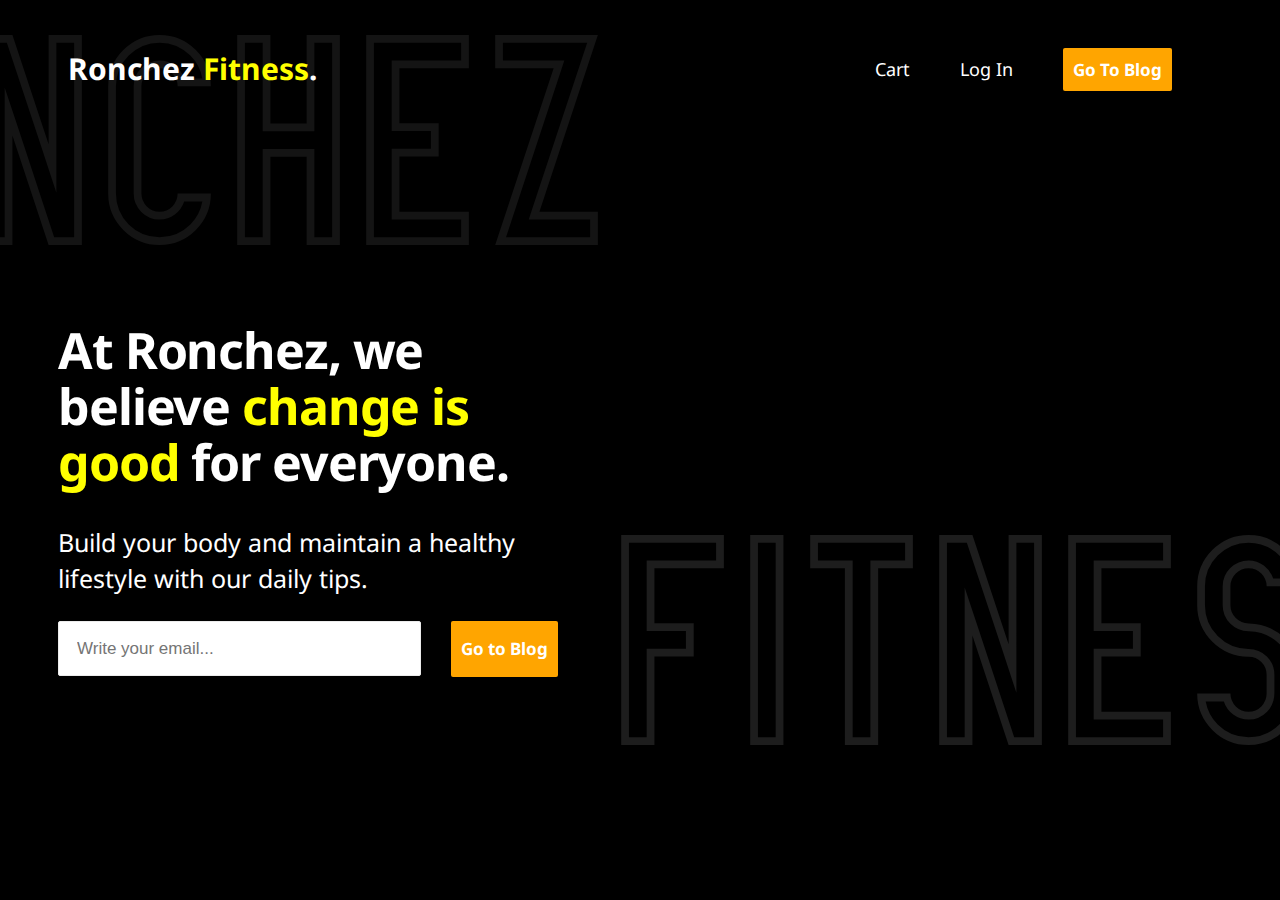
==== index.html @ 5630a48a "Homepage Desktop design" ====
<!DOCTYPE html>
<html lang="en">

<head>
    <meta charset="UTF-8">
    <meta name="viewport" content="width=device-width, initial-scale=1.0">
    <link rel="stylesheet" href="styles.css">
    <link rel="stylesheet" href="nav.css">
    <link rel="stylesheet" href="./fonts/ElephantFont/webfontkit-20210204-162325/stylesheet.css">
    <script src="https://use.fontawesome.com/07b0ffd8fa.js"></script>
    <title>Ronchez Fitness</title>
</head>

<body>
    <nav>
        <!-- <img src="./HatchfulExport-All/final_logo_transparent.png" alt="" class="logo"> -->
        <p class="logo">Ronchez <span>Fitness</span>.</p>
        <ul class="pages">
            <li><a href="https://web.facebook.com/Ronchezfitness"><i class="fa fa-facebook-square"></i></a></li>
            <li><a class="orange" href="https://twitter.com/ronchezfitness?s=08"><i class="fa fa-twitter"></i></a></li>
            <li><a href="https://youtube.com/channel/UCm2YuAW5Hvd57bv503tFmaQ"><i class="fa fa-youtube-play"></i></a></li>
            <li><a class="orange" href="https://ronchezfitness.com/"><i class="fa fa-instagram"></i></a></li>
        </ul>
        <ul class="account">
            <li>Cart</li>
            <li id="log-in">Log In</li>
            <li id="button">
                <a href="blog.html" id="nav-button">Go To Blog</a>
            </li>
        </ul>
    </nav>
    <div class="back">
        <p></p>
    </div>
    <div class="front">
        <p></p>
    </div>
    <header>
        <div class="left">
            <h1>At Ronchez, we believe <span> change is good </span>for everyone.</h1>
            <p>Build your body and maintain a healthy lifestyle with our daily tips.</p>
            <div class="newsletter">
                <input type="email" placeholder="Write your email..." required>
                <a href="blog.html" id="mail-button">Go to Blog</a>
            </div>
        </div>

        <div class="right">
            <!-- <img src="https://designmodo.com/wp-content/themes/designmodo/assets/img/landing/character-1.png" alt=""> -->
            <img src="https://images.unsplash.com/photo-1594737625785-a6cbdabd333c?ixid=MXwxMjA3fDF8MHxzZWFyY2h8Nnx8Z3ltfGVufDB8MHwwfA%3D%3D&ixlib=rb-1.2.1&auto=format&fit=crop&w=1500&q=60" alt="">
        </div>
    </header>


</body>

</html>
---- styles.css ----
@import url('https://fonts.googleapis.com/css2?family=Noto+Sans:wght@400;700&display=swap');
@import url('./fonts/ElephantFont/Elephant-Outline.otf');
body {
    background-color: black;
    font-family: 'Noto Sans', sans-serif;
    color: white;
    box-sizing: border-box;
}

header {
    height: 75vh;
    display: flex;
    justify-content: space-between;
    align-items: center;
    vertical-align: middle;
    margin-left: 50px;
    margin-right: 50px;
}

.left {
    font-size: 25px;
    line-height: 56.1px;
    max-width: 500px;
}

.left h1 {
    font-weight: 1200;
    letter-spacing: -1.122px;
    text-align: left;
}

.left h1 span {
    color: yellow;
}

.left p {
    line-height: 36px;
}

.left input {}

.right {
    margin-right: 50px;
}

.right img {
    max-height: 450px;
    /* max-height: 10px; */
}

a#nav-button {
    color: white;
    font-size: 17px;
    font-weight: bold;
    padding: 10px;
    border-radius: 2px;
    background: orange;
    text-decoration: none;
}

a#mail-button {
    color: white;
    font-size: 17px;
    font-weight: bold;
    padding-left: 10px;
    padding-right: 10px;
    border-radius: 2px;
    background: orange;
    text-decoration: none;
}

input {
    font-size: 17px;
    width: 65%;
    /* height: 22px; */
    border: 1px solid #EBEBEB;
    border-radius: 2px;
    margin: 0;
    padding: 16.5px 18px;
    vertical-align: middle;
}

.newsletter {
    width: 100%;
    display: flex;
    align-items: center;
    justify-content: space-between;
    padding: 0;
    margin: 0;
}

.back {
    position: relative;
}

.back:after {
    font-family: "elephantoutline";
    content: "Ronchez";
    position: absolute;
    font-size: 300px;
    z-index: -1;
    top: -100px;
    padding: -300px;
    margin: -100px;
    margin-top: -100px;
    margin-left: -300px;
    color: rgba(128, 128, 128, 0.158);
    overflow: hidden;
}

.front {
    position: relative;
}

.front:after {
    font-family: "elephantoutline";
    content: "Fitness";
    position: absolute;
    font-size: 300px;
    z-index: -1;
    top: 300px;
    margin-left: 600px;
    color: rgba(128, 128, 128, 0.227);
    overflow: hidden;
}
---- nav.css ----
nav {
    display: flex;
    justify-content: space-between;
    align-items: center;
    margin-left: 50px;
    margin-right: 100px;
    margin-top: 0;
    padding-top: 0;
}

nav .logo {
    font-family: 'Noto Sans', sans-serif;
    font-weight: bold;
    font-size: 30px;
    cursor: pointer;
    padding: 10px;
}

nav span {
    color: yellow;
}

nav .pages {
    list-style: none;
    display: flex;
    font-size: 25px;
    color: white;
}

nav .pages li a {
    text-decoration: none;
    color: yellow;
}

nav .pages li .orange {
    text-decoration: none;
    color: white;
}

nav .pages li i {
    padding-left: 40px;
    cursor: pointer;
}

nav .account {
    list-style: none;
    display: flex;
    font-size: 18px;
}

nav .account #log-in,
#button {
    padding-left: 50px;
    cursor: pointer;
}
---- fonts/ElephantFont/webfontkit-20210204-162325/stylesheet.css ----
/*! Generated by Font Squirrel (https://www.fontsquirrel.com) on February 4, 2021 */



@font-face {
    font-family: 'elephantoutline';
    src: url('elephant-outline-webfont.woff2') format('woff2'),
         url('elephant-outline-webfont.woff') format('woff');
    font-weight: normal;
    font-style: normal;

}
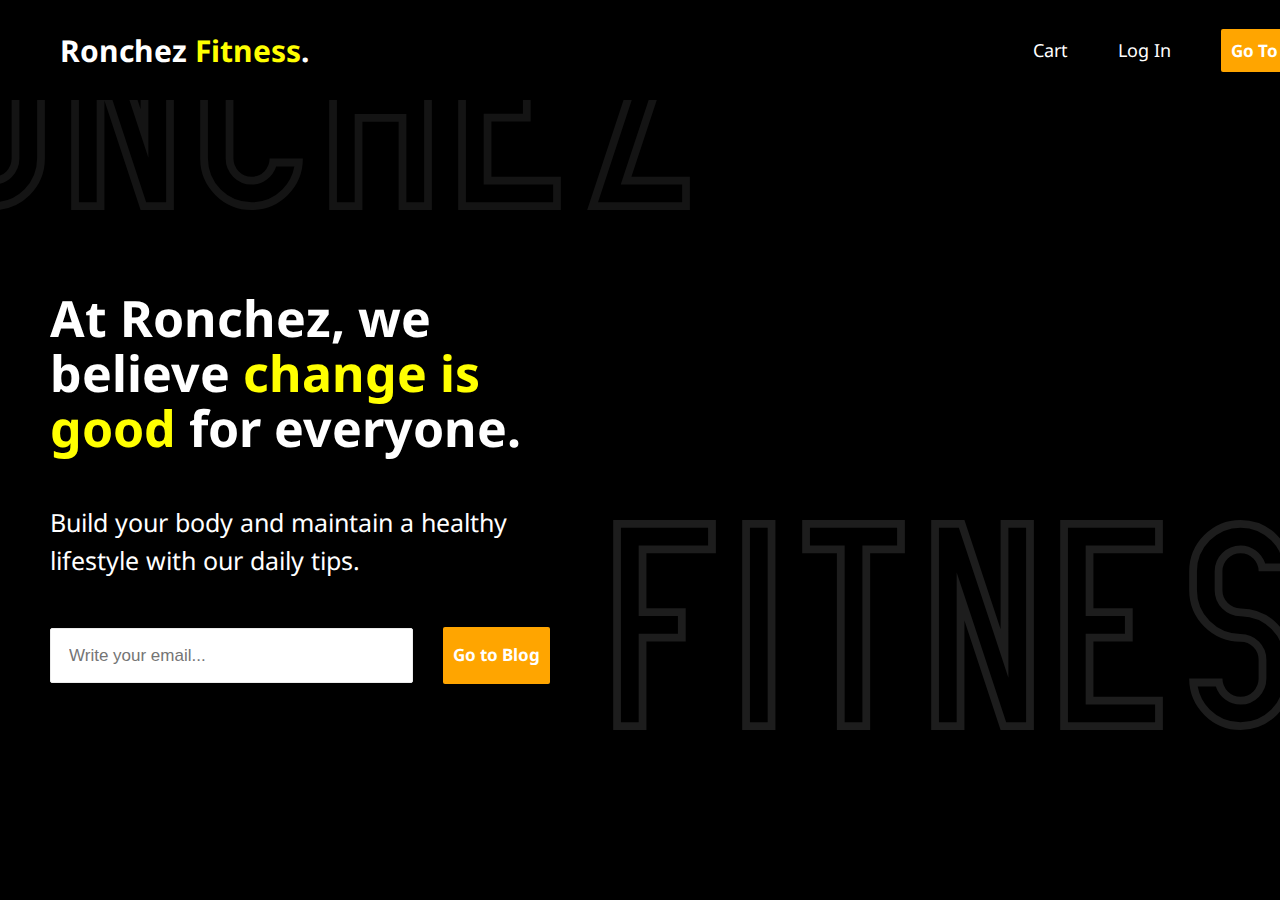
==== commit 5fa45382: "Phase 2 kinda finished" ====
--- a/index.html
+++ b/index.html
@@ -12,46 +12,47 @@
 </head>
 
 <body>
-    <nav>
-        <!-- <img src="./HatchfulExport-All/final_logo_transparent.png" alt="" class="logo"> -->
-        <p class="logo">Ronchez <span>Fitness</span>.</p>
-        <ul class="pages">
-            <li><a href="https://web.facebook.com/Ronchezfitness"><i class="fa fa-facebook-square"></i></a></li>
-            <li><a class="orange" href="https://twitter.com/ronchezfitness?s=08"><i class="fa fa-twitter"></i></a></li>
-            <li><a href="https://youtube.com/channel/UCm2YuAW5Hvd57bv503tFmaQ"><i class="fa fa-youtube-play"></i></a></li>
-            <li><a class="orange" href="https://ronchezfitness.com/"><i class="fa fa-instagram"></i></a></li>
-        </ul>
-        <ul class="account">
-            <li>Cart</li>
-            <li id="log-in">Log In</li>
-            <li id="button">
-                <a href="blog.html" id="nav-button">Go To Blog</a>
-            </li>
-        </ul>
-    </nav>
-    <div class="back">
-        <p></p>
+    <div id="wrapper">
+        <nav>
+            <!-- <img src="./HatchfulExport-All/final_logo_transparent.png" alt="" class="logo"> -->
+            <p class="logo">Ronchez <span>Fitness</span>.</p>
+            <ul class="pages">
+                <li><a href="https://web.facebook.com/Ronchezfitness"><i class="fa fa-facebook-square"></i></a></li>
+                <li><a class="orange" href="https://twitter.com/ronchezfitness?s=08"><i class="fa fa-twitter"></i></a></li>
+                <li><a href="https://youtube.com/channel/UCm2YuAW5Hvd57bv503tFmaQ"><i class="fa fa-youtube-play"></i></a></li>
+                <li><a class="orange" href="https://ronchezfitness.com/"><i class="fa fa-instagram"></i></a></li>
+            </ul>
+            <ul class="account">
+                <li>Cart</li>
+                <li id="log-in">Log In</li>
+                <li id="button">
+                    <a href="blog.html" id="nav-button">Go To Blog</a>
+                </li>
+            </ul>
+        </nav>
+        <div class="back">
+            <p></p>
+        </div>
+        <div class="front">
+            <p></p>
+        </div>
+        <header>
+            <div class="left">
+                <h1>At Ronchez, we believe <span> change is good </span>for everyone.</h1>
+                <p>Build your body and maintain a healthy lifestyle with our daily tips.</p>
+                <div class="newsletter">
+                    <input type="email" placeholder="Write your email..." required>
+                    <a href="blog.html" id="mail-button">Go to Blog</a>
+                </div>
+            </div>
+
+            <div class="right">
+                <!-- <img src="https://designmodo.com/wp-content/themes/designmodo/assets/img/landing/character-1.png" alt=""> -->
+                <img src="https://images.unsplash.com/photo-1594737625785-a6cbdabd333c?ixid=MXwxMjA3fDF8MHxzZWFyY2h8Nnx8Z3ltfGVufDB8MHwwfA%3D%3D&ixlib=rb-1.2.1&auto=format&fit=crop&w=1500&q=60" alt="">
+            </div>
+        </header>
+
     </div>
-    <div class="front">
-        <p></p>
-    </div>
-    <header>
-        <div class="left">
-            <h1>At Ronchez, we believe <span> change is good </span>for everyone.</h1>
-            <p>Build your body and maintain a healthy lifestyle with our daily tips.</p>
-            <div class="newsletter">
-                <input type="email" placeholder="Write your email..." required>
-                <a href="blog.html" id="mail-button">Go to Blog</a>
-            </div>
-        </div>
-
-        <div class="right">
-            <!-- <img src="https://designmodo.com/wp-content/themes/designmodo/assets/img/landing/character-1.png" alt=""> -->
-            <img src="https://images.unsplash.com/photo-1594737625785-a6cbdabd333c?ixid=MXwxMjA3fDF8MHxzZWFyY2h8Nnx8Z3ltfGVufDB8MHwwfA%3D%3D&ixlib=rb-1.2.1&auto=format&fit=crop&w=1500&q=60" alt="">
-        </div>
-    </header>
-
-
 </body>
 
 </html>--- a/styles.css
+++ b/styles.css
@@ -1,10 +1,24 @@
 @import url('https://fonts.googleapis.com/css2?family=Noto+Sans:wght@400;700&display=swap');
 @import url('./fonts/ElephantFont/Elephant-Outline.otf');
+* {
+    margin: 0;
+    padding: 0;
+    border: 0;
+}
+
+#wrapper {
+    width: 1600px;
+    margin: auto;
+}
+
 body {
     background-color: black;
     font-family: 'Noto Sans', sans-serif;
     color: white;
     box-sizing: border-box;
+    max-width: 1600px;
+    margin: auto;
+    overflow-x: hidden;
 }
 
 header {
@@ -15,6 +29,7 @@
     vertical-align: middle;
     margin-left: 50px;
     margin-right: 50px;
+    margin-top: 50px;
 }
 
 .left {
@@ -25,8 +40,9 @@
 
 .left h1 {
     font-weight: 1200;
-    letter-spacing: -1.122px;
     text-align: left;
+    margin-bottom: 3rem;
+    line-height: 1.1;
 }
 
 .left h1 span {
@@ -34,10 +50,9 @@
 }
 
 .left p {
-    line-height: 36px;
+    line-height: 1.5;
+    margin-bottom: 3rem;
 }
-
-.left input {}
 
 .right {
     margin-right: 50px;
@@ -45,7 +60,6 @@
 
 .right img {
     max-height: 450px;
-    /* max-height: 10px; */
 }
 
 a#nav-button {
@@ -102,10 +116,30 @@
     top: -100px;
     padding: -300px;
     margin: -100px;
-    margin-top: -100px;
-    margin-left: -300px;
+    margin-top: -90px;
+    margin-left: -200px;
     color: rgba(128, 128, 128, 0.158);
-    overflow: hidden;
+    overflow-y: hidden;
+    animation: ronchez 25s infinite;
+    animation-direction: alternate;
+}
+
+@keyframes ronchez {
+    0% {
+        left: 0%;
+    }
+    25% {
+        left: 25%;
+    }
+    50% {
+        left: 50%;
+    }
+    75% {
+        left: 75%;
+    }
+    100% {
+        left: 100%;
+    }
 }
 
 .front {
@@ -118,8 +152,29 @@
     position: absolute;
     font-size: 300px;
     z-index: -1;
-    top: 300px;
+    padding-top: 300px;
     margin-left: 600px;
     color: rgba(128, 128, 128, 0.227);
-    overflow: hidden;
+    overflow-y: hidden;
+    margin-top: 30px;
+    animation: fitness 25s infinite;
+    animation-direction: alternate;
+}
+
+@keyframes fitness {
+    0% {
+        right: 0%;
+    }
+    25% {
+        right: 25%;
+    }
+    50% {
+        right: 50%;
+    }
+    75% {
+        right: 75%;
+    }
+    100% {
+        right: 100%;
+    }
 }--- a/nav.css
+++ b/nav.css
@@ -2,10 +2,15 @@
     display: flex;
     justify-content: space-between;
     align-items: center;
-    margin-left: 50px;
-    margin-right: 100px;
+    padding-left: 50px;
+    padding-right: 100px;
     margin-top: 0;
     padding-top: 0;
+    position: sticky;
+    max-width: 100vw;
+    height: 100px;
+    background-color: black;
+    margin: 0;
 }
 
 nav .logo {
@@ -14,6 +19,8 @@
     font-size: 30px;
     cursor: pointer;
     padding: 10px;
+    text-decoration: none;
+    color: white;
 }
 
 nav span {
@@ -52,4 +59,14 @@
 #button {
     padding-left: 50px;
     cursor: pointer;
+}
+
+a#nav-button {
+    color: white;
+    font-size: 17px;
+    font-weight: bold;
+    padding: 10px;
+    border-radius: 2px;
+    background: orange;
+    text-decoration: none;
 }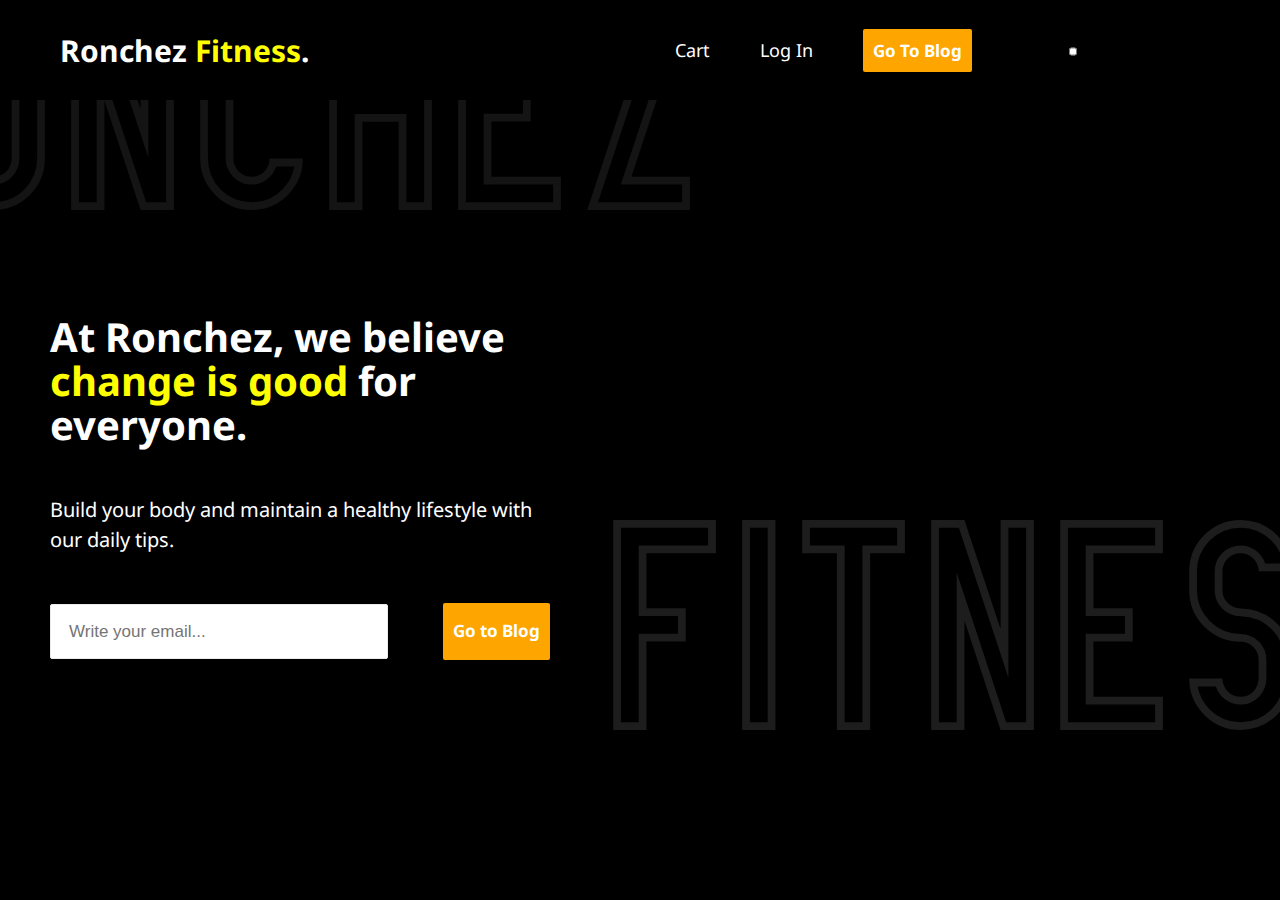
==== commit dfd5eab1: "Trying to make responsive" ====
--- a/index.html
+++ b/index.html
@@ -15,7 +15,7 @@
     <div id="wrapper">
         <nav>
             <!-- <img src="./HatchfulExport-All/final_logo_transparent.png" alt="" class="logo"> -->
-            <p class="logo">Ronchez <span>Fitness</span>.</p>
+            <a href="/" class="logo">Ronchez <span>Fitness</span>.</a>
             <ul class="pages">
                 <li><a href="https://web.facebook.com/Ronchezfitness"><i class="fa fa-facebook-square"></i></a></li>
                 <li><a class="orange" href="https://twitter.com/ronchezfitness?s=08"><i class="fa fa-twitter"></i></a></li>
@@ -29,6 +29,29 @@
                     <a href="blog.html" id="nav-button">Go To Blog</a>
                 </li>
             </ul>
+            <div class="mobile-menu">
+                <input type="checkbox" />
+                <span></span>
+                <span></span>
+                <span></span>
+                <ul class="mobile-account">
+                    <li><a href="blog.html">Blogs</a></li>
+                    <li>Cart</li>
+                    <li id="log-in">Log In</li>
+                    <li id="buttone">
+                        <a href="blog.html" id="nav-buttone">Go To Blog</a>
+                    </li>
+
+                    <li><a href="https://web.facebook.com/Ronchezfitness"><i class="fa fa-facebook-square"></i> Facebook</a></li>
+                    <li><a class="orange" href="https://twitter.com/ronchezfitness?s=08"><i class="fa fa-twitter"></i> Twitter</a></li>
+                    <li><a href="https://youtube.com/channel/UCm2YuAW5Hvd57bv503tFmaQ"><i class="fa fa-youtube-play"></i> Youtube</a></li>
+                    <li><a class="orange" href="https://ronchezfitness.com/"><i class="fa fa-instagram"></i> Instagram</a></li>
+
+                </ul>
+
+            </div>
+            <div id="scroll-progress-indicator" class="scroll-progress-indicator"></div>
+
         </nav>
         <div class="back">
             <p></p>
--- a/styles.css
+++ b/styles.css
@@ -7,7 +7,7 @@
 }
 
 #wrapper {
-    width: 1600px;
+    max-width: 1600px;
     margin: auto;
 }
 
@@ -32,8 +32,13 @@
     margin-top: 50px;
 }
 
+header img {
+    max-width: 550px;
+    margin-left: 100px;
+}
+
 .left {
-    font-size: 25px;
+    font-size: 20px;
     line-height: 56.1px;
     max-width: 500px;
 }
@@ -85,7 +90,7 @@
 
 input {
     font-size: 17px;
-    width: 65%;
+    width: 60%;
     /* height: 22px; */
     border: 1px solid #EBEBEB;
     border-radius: 2px;
--- a/nav.css
+++ b/nav.css
@@ -69,4 +69,112 @@
     border-radius: 2px;
     background: orange;
     text-decoration: none;
+}
+
+.mobile-account {
+    display: none;
+}
+
+@media only screen and (max-width: 1030px) {
+    nav .pages,
+    nav .account {
+        display: none;
+    }
+    nav .mobile-account {
+        display: block;
+    }
+    .mobile-menu {
+        display: flex;
+        flex-direction: column;
+        position: relative;
+        /* top: 10px; */
+        /* left: 25px; */
+        z-index: 1;
+        -webkit-user-select: none;
+        user-select: none;
+    }
+    .mobile-menu input {
+        display: flex;
+        width: 40px;
+        height: 320px;
+        position: absolute;
+        cursor: pointer;
+        opacity: 0;
+        z-index: 2000;
+    }
+    .mobile-menu span {
+        display: flex;
+        width: 40px;
+        height: 5px;
+        margin-bottom: 7px;
+        position: relative;
+        background: #ffffff;
+        /* border-radius: 3px; */
+        z-index: 1;
+        transform-origin: 5px 0px;
+        transition: transform 0.5s cubic-bezier(0.77, 0.2, 0.05, 1.0), background 0.5s cubic-bezier(0.77, 0.2, 0.05, 1.0), opacity 0.55s ease;
+    }
+    .mobile-menu span:first-child {
+        transform-origin: 0% 0%;
+    }
+    .mobile-menu span:nth-last-child(2) {
+        transform-origin: 0% 100%;
+    }
+    .mobile-menu input:checked~span {
+        opacity: 1;
+        transform: rotate(45deg) translate(-3px, -1px);
+        background: #36383F;
+    }
+    .mobile-menu input:checked~span:nth-last-child(3) {
+        opacity: 0;
+        transform: rotate(0deg) scale(0.2, 0.2);
+    }
+    .mobile-menu input:checked~span:nth-last-child(2) {
+        transform: rotate(-45deg) translate(0, -1px);
+    }
+    .mobile-account {
+        position: absolute;
+        width: 500px;
+        height: 100vh;
+        right: -200px;
+        box-shadow: 0 0 10px #85888C;
+        margin-top: -40px;
+        margin-bottom: 50px;
+        margin-left: 50px;
+        margin-right: 50px;
+        padding: 50px;
+        padding-top: 125px;
+        background-color: black;
+        -webkit-font-smoothing: antialiased;
+        transform-origin: 0% 0%;
+        transform: translate(100%, 0);
+        transition: transform 0.5s cubic-bezier(0.77, 0.2, 0.05, 1.0);
+    }
+    .mobile-account li {
+        padding: 10px 0;
+        transition-delay: 2s;
+        font-size: 40px;
+        list-style: none;
+        margin-bottom: 30px;
+    }
+    .mobile-account li a {
+        text-decoration: none;
+        color: white;
+    }
+    .mobile-account li#buttone a#nav-buttone {
+        font-size: 40px;
+        color: white;
+        font-size: 40px;
+        font-weight: bold;
+        padding: 10px;
+        border-radius: 2px;
+        background: orange;
+        text-decoration: none;
+    }
+    .mobile-menu input:checked~ul {
+        transform: none;
+    }
+    .mobile-account li .orange {
+        color: orange;
+    }
 }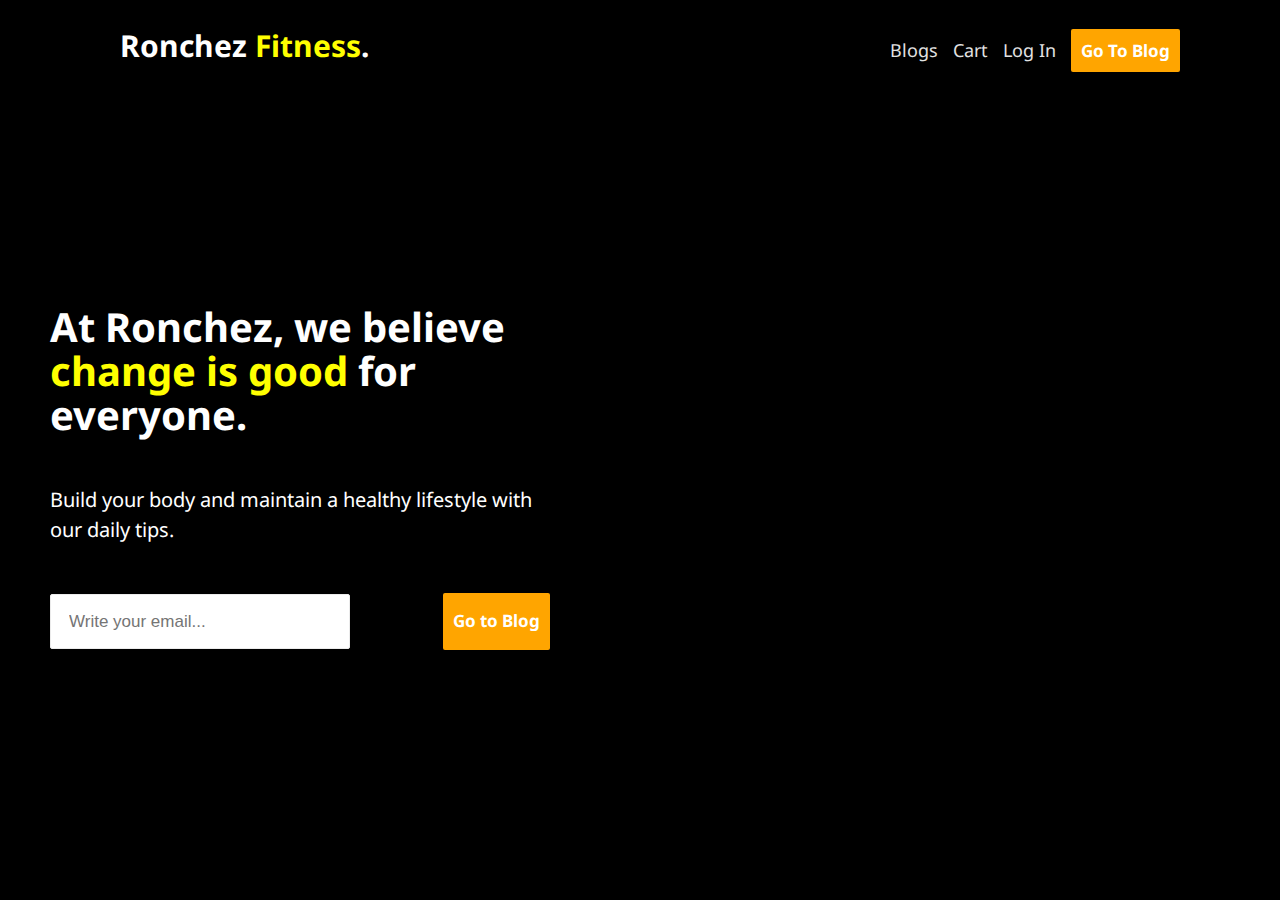
==== commit 9b9b925e: "Mobile menu and home page" ====
--- a/index.html
+++ b/index.html
@@ -4,61 +4,50 @@
 <head>
     <meta charset="UTF-8">
     <meta name="viewport" content="width=device-width, initial-scale=1.0">
+    <meta name="description" content="Best dance fitness and zumba for the perfect body.">
     <link rel="stylesheet" href="styles.css">
     <link rel="stylesheet" href="nav.css">
     <link rel="stylesheet" href="./fonts/ElephantFont/webfontkit-20210204-162325/stylesheet.css">
     <script src="https://use.fontawesome.com/07b0ffd8fa.js"></script>
+
     <title>Ronchez Fitness</title>
 </head>
 
 <body>
     <div id="wrapper">
         <nav>
-            <!-- <img src="./HatchfulExport-All/final_logo_transparent.png" alt="" class="logo"> -->
-            <a href="/" class="logo">Ronchez <span>Fitness</span>.</a>
-            <ul class="pages">
-                <li><a href="https://web.facebook.com/Ronchezfitness"><i class="fa fa-facebook-square"></i></a></li>
-                <li><a class="orange" href="https://twitter.com/ronchezfitness?s=08"><i class="fa fa-twitter"></i></a></li>
-                <li><a href="https://youtube.com/channel/UCm2YuAW5Hvd57bv503tFmaQ"><i class="fa fa-youtube-play"></i></a></li>
-                <li><a class="orange" href="https://ronchezfitness.com/"><i class="fa fa-instagram"></i></a></li>
-            </ul>
-            <ul class="account">
-                <li>Cart</li>
-                <li id="log-in">Log In</li>
-                <li id="button">
-                    <a href="blog.html" id="nav-button">Go To Blog</a>
-                </li>
-            </ul>
-            <div class="mobile-menu">
-                <input type="checkbox" />
-                <span></span>
-                <span></span>
-                <span></span>
-                <ul class="mobile-account">
-                    <li><a href="blog.html">Blogs</a></li>
-                    <li>Cart</li>
-                    <li id="log-in">Log In</li>
-                    <li id="buttone">
-                        <a href="blog.html" id="nav-buttone">Go To Blog</a>
-                    </li>
-
-                    <li><a href="https://web.facebook.com/Ronchezfitness"><i class="fa fa-facebook-square"></i> Facebook</a></li>
-                    <li><a class="orange" href="https://twitter.com/ronchezfitness?s=08"><i class="fa fa-twitter"></i> Twitter</a></li>
-                    <li><a href="https://youtube.com/channel/UCm2YuAW5Hvd57bv503tFmaQ"><i class="fa fa-youtube-play"></i> Youtube</a></li>
-                    <li><a class="orange" href="https://ronchezfitness.com/"><i class="fa fa-instagram"></i> Instagram</a></li>
-
+            <div class="logo">
+                <a href="/" class="logo">Ronchez <span>Fitness</span>.</a>
+            </div>
+            <div class="nav-links">
+                <ul id="social">
+                    <li><a class="pages orange" href="https://web.facebook.com/Ronchezfitness"><i class="fa fa-facebook-square"></i></a></li>
+                    <li><a class="pages" id="twitter" href="https://twitter.com/ronchezfitness?s=08"><i class="fa fa-twitter"></i></a></li>
+                    <li><a class="pages orange" id="youtube" href="https://youtube.com/channel/UCm2YuAW5Hvd57bv503tFmaQ"><i class="fa fa-youtube-play"></i></a></li>
+                    <li><a class="pages" id="instagram" href="https://ronchezfitness.com/"><i class="fa fa-instagram"></i></a></li>
                 </ul>
 
+                <ul id="logins">
+                    <li><a class="nav-text" href="">Blogs</a></li>
+                    <li><a class="nav-text" href="">Cart</a></li>
+                    <li><a class="nav-text" href="">Log In</a></li>
+                    <li id="nav-button">
+                        <a class="nav-text" href="blog.html" id="go-to-blog">Go To Blog</a>
+                    </li>
+                </ul>
             </div>
-            <div id="scroll-progress-indicator" class="scroll-progress-indicator"></div>
-
+            <div class="burger">
+                <div class="line1"></div>
+                <div class="line2"></div>
+                <div class="line3"></div>
+            </div>
         </nav>
-        <div class="back">
+        <!-- <div class="back">
             <p></p>
         </div>
         <div class="front">
             <p></p>
-        </div>
+        </div> -->
         <header>
             <div class="left">
                 <h1>At Ronchez, we believe <span> change is good </span>for everyone.</h1>
@@ -76,6 +65,9 @@
         </header>
 
     </div>
+
+    <script src="nav.js"></script>
+
 </body>
 
 </html>--- a/styles.css
+++ b/styles.css
@@ -4,18 +4,18 @@
     margin: 0;
     padding: 0;
     border: 0;
+    box-sizing: border-box;
 }
 
 #wrapper {
-    max-width: 1600px;
-    margin: auto;
+    max-width: 100vw;
+    /* margin: auto; */
 }
 
 body {
     background-color: black;
     font-family: 'Noto Sans', sans-serif;
     color: white;
-    box-sizing: border-box;
     max-width: 1600px;
     margin: auto;
     overflow-x: hidden;
@@ -106,6 +106,11 @@
     justify-content: space-between;
     padding: 0;
     margin: 0;
+}
+
+.ronchez-animation {
+    /* display: flex; */
+    /* overflow: hidden; */
 }
 
 .back {
@@ -125,6 +130,7 @@
     margin-left: -200px;
     color: rgba(128, 128, 128, 0.158);
     overflow-y: hidden;
+    overflow-x: hidden;
     animation: ronchez 25s infinite;
     animation-direction: alternate;
 }
@@ -161,6 +167,7 @@
     margin-left: 600px;
     color: rgba(128, 128, 128, 0.227);
     overflow-y: hidden;
+    overflow-x: hidden;
     margin-top: 30px;
     animation: fitness 25s infinite;
     animation-direction: alternate;
@@ -182,4 +189,43 @@
     100% {
         right: 100%;
     }
-}+}
+
+
+/* Tablet */
+
+@media screen and (max-width:1024px) {}
+
+
+/* Tablet end */
+
+
+/* Mobile */
+
+@media screen and (max-width:768px) {
+    header {
+        display: flex;
+        flex-direction: column-reverse;
+        /* justify-content: center; */
+        align-items: center;
+        margin: 16px;
+        /* flex-wrap: wrap; */
+    }
+    .left h1 {
+        font-size: 30px;
+    }
+    .right {
+        text-align: center;
+        margin-right: 0;
+        width: 90%;
+    }
+    .right img {
+        margin-left: 0;
+        max-width: 100%;
+        max-height: 100%;
+        object-fit: cover;
+    }
+}
+
+
+/* Mobile end */--- a/nav.css
+++ b/nav.css
@@ -1,19 +1,20 @@
+@import url('https://fonts.googleapis.com/css2?family=Noto+Sans:wght@400;700&display=swap');
+* {
+    margin: 0px;
+    padding: 0px;
+    box-sizing: border-box;
+}
+
 nav {
     display: flex;
-    justify-content: space-between;
+    justify-content: space-around;
     align-items: center;
-    padding-left: 50px;
-    padding-right: 100px;
-    margin-top: 0;
-    padding-top: 0;
-    position: sticky;
-    max-width: 100vw;
-    height: 100px;
+    min-height: 10vh;
     background-color: black;
-    margin: 0;
+    font-family: 'Noto Sans', sans-serif;
 }
 
-nav .logo {
+.logo {
     font-family: 'Noto Sans', sans-serif;
     font-weight: bold;
     font-size: 30px;
@@ -23,45 +24,61 @@
     color: white;
 }
 
-nav span {
+.logo span {
     color: yellow;
 }
 
-nav .pages {
+.nav-links {
+    display: flex;
+    justify-content: space-between;
     list-style: none;
-    display: flex;
-    font-size: 25px;
+    font-size: 30px;
     color: white;
 }
 
-nav .pages li a {
+#social {
+    display: flex;
+    list-style: none;
+    font-size: 30px;
+    color: white;
+    padding-right: 200px;
+}
+
+#logins {
+    display: flex;
+    list-style: none;
+    font-size: 30px;
+    color: white;
+}
+
+.nav-links li {
+    list-style: none;
+}
+
+.nav-links a {
+    color: rgb(226, 226, 226);
+    text-decoration: none;
+    font-size: 18px;
+    /* padding-left: 20px; */
+}
+
+.nav-links .pages {
+    font-size: 23px;
+    padding-left: 25px;
+}
+
+.nav-links .nav-text {
+    padding-right: 15px;
+}
+
+.nav-links .orange {
     text-decoration: none;
     color: yellow;
 }
 
-nav .pages li .orange {
-    text-decoration: none;
-    color: white;
-}
+.nav-links #nav-button {}
 
-nav .pages li i {
-    padding-left: 40px;
-    cursor: pointer;
-}
-
-nav .account {
-    list-style: none;
-    display: flex;
-    font-size: 18px;
-}
-
-nav .account #log-in,
-#button {
-    padding-left: 50px;
-    cursor: pointer;
-}
-
-a#nav-button {
+.nav-links #go-to-blog {
     color: white;
     font-size: 17px;
     font-weight: bold;
@@ -71,110 +88,105 @@
     text-decoration: none;
 }
 
-.mobile-account {
+.nav-links on-hover {}
+
+.burger {
     display: none;
 }
 
-@media only screen and (max-width: 1030px) {
-    nav .pages,
-    nav .account {
-        display: none;
+.burger div {
+    width: 25px;
+    height: 3px;
+    background-color: rgb(226, 226, 226);
+    margin: 5px;
+    cursor: pointer;
+    transition: 0.3s ease;
+}
+
+@media screen and (max-width:1024px) {
+    .nav-links {
+        /* width: 60%; */
     }
-    nav .mobile-account {
+}
+
+@media screen and (max-width:768px) {
+    body {
+        overflow-x: hidden;
+    }
+    nav {
+        max-width: 100%;
+        overflow: hidden;
+    }
+    .logo {
+        left: 0;
         display: block;
     }
-    .mobile-menu {
+    #social {
+        display: flex;
+        flex-direction: row;
+        flex-wrap: wrap;
+    }
+    #logins {
         display: flex;
         flex-direction: column;
-        position: relative;
-        /* top: 10px; */
-        /* left: 25px; */
-        z-index: 1;
-        -webkit-user-select: none;
-        user-select: none;
+        font-size: 40px;
+        margin-left: 0px;
     }
-    .mobile-menu input {
+    #logins a {
+        font-size: 30px;
+    }
+    #logins #go-to-blog {
+        font-size: 20px;
+    }
+    .nav-links {
+        position: fixed;
+        right: 0px;
+        height: 90%;
+        top: 10%;
+        background-color: rgba(0, 0, 0, 0.952);
         display: flex;
-        width: 40px;
-        height: 320px;
-        position: absolute;
-        cursor: pointer;
+        flex-direction: column-reverse;
+        justify-content: space-around;
+        align-items: center;
+        width: 100%;
+        transform: translateX(100%);
+        transition: transform 0.5s ease-in;
+    }
+    .nav-links .pages {
+        font-size: 35px;
+    }
+    .nav-links li {
         opacity: 0;
-        z-index: 2000;
     }
-    .mobile-menu span {
-        display: flex;
-        width: 40px;
-        height: 5px;
-        margin-bottom: 7px;
-        position: relative;
-        background: #ffffff;
-        /* border-radius: 3px; */
-        z-index: 1;
-        transform-origin: 5px 0px;
-        transition: transform 0.5s cubic-bezier(0.77, 0.2, 0.05, 1.0), background 0.5s cubic-bezier(0.77, 0.2, 0.05, 1.0), opacity 0.55s ease;
+    .burger {
+        display: block;
     }
-    .mobile-menu span:first-child {
-        transform-origin: 0% 0%;
+    .nav-active {
+        transform: translateX(0%)
     }
-    .mobile-menu span:nth-last-child(2) {
-        transform-origin: 0% 100%;
+}
+
+@keyframes navLinkFade {
+    from {
+        opacity: 0px;
+        transform: translateX(50%)
     }
-    .mobile-menu input:checked~span {
+    to {
         opacity: 1;
-        transform: rotate(45deg) translate(-3px, -1px);
-        background: #36383F;
+        transform: translateX(0%)
     }
-    .mobile-menu input:checked~span:nth-last-child(3) {
-        opacity: 0;
-        transform: rotate(0deg) scale(0.2, 0.2);
-    }
-    .mobile-menu input:checked~span:nth-last-child(2) {
-        transform: rotate(-45deg) translate(0, -1px);
-    }
-    .mobile-account {
-        position: absolute;
-        width: 500px;
-        height: 100vh;
-        right: -200px;
-        box-shadow: 0 0 10px #85888C;
-        margin-top: -40px;
-        margin-bottom: 50px;
-        margin-left: 50px;
-        margin-right: 50px;
-        padding: 50px;
-        padding-top: 125px;
-        background-color: black;
-        -webkit-font-smoothing: antialiased;
-        transform-origin: 0% 0%;
-        transform: translate(100%, 0);
-        transition: transform 0.5s cubic-bezier(0.77, 0.2, 0.05, 1.0);
-    }
-    .mobile-account li {
-        padding: 10px 0;
-        transition-delay: 2s;
-        font-size: 40px;
-        list-style: none;
-        margin-bottom: 30px;
-    }
-    .mobile-account li a {
-        text-decoration: none;
-        color: white;
-    }
-    .mobile-account li#buttone a#nav-buttone {
-        font-size: 40px;
-        color: white;
-        font-size: 40px;
-        font-weight: bold;
-        padding: 10px;
-        border-radius: 2px;
-        background: orange;
-        text-decoration: none;
-    }
-    .mobile-menu input:checked~ul {
-        transform: none;
-    }
-    .mobile-account li .orange {
-        color: orange;
-    }
+}
+
+.toggle .line1 {
+    transform: rotate(-45deg) translate(-5px, 6px);
+    /* transition: 500ms; */
+}
+
+.toggle .line2 {
+    opacity: 0;
+}
+
+.toggle .line3 {
+    transform: rotate(45deg) translate(-5px, -6px);
+    /* transition: 600ms; */
 }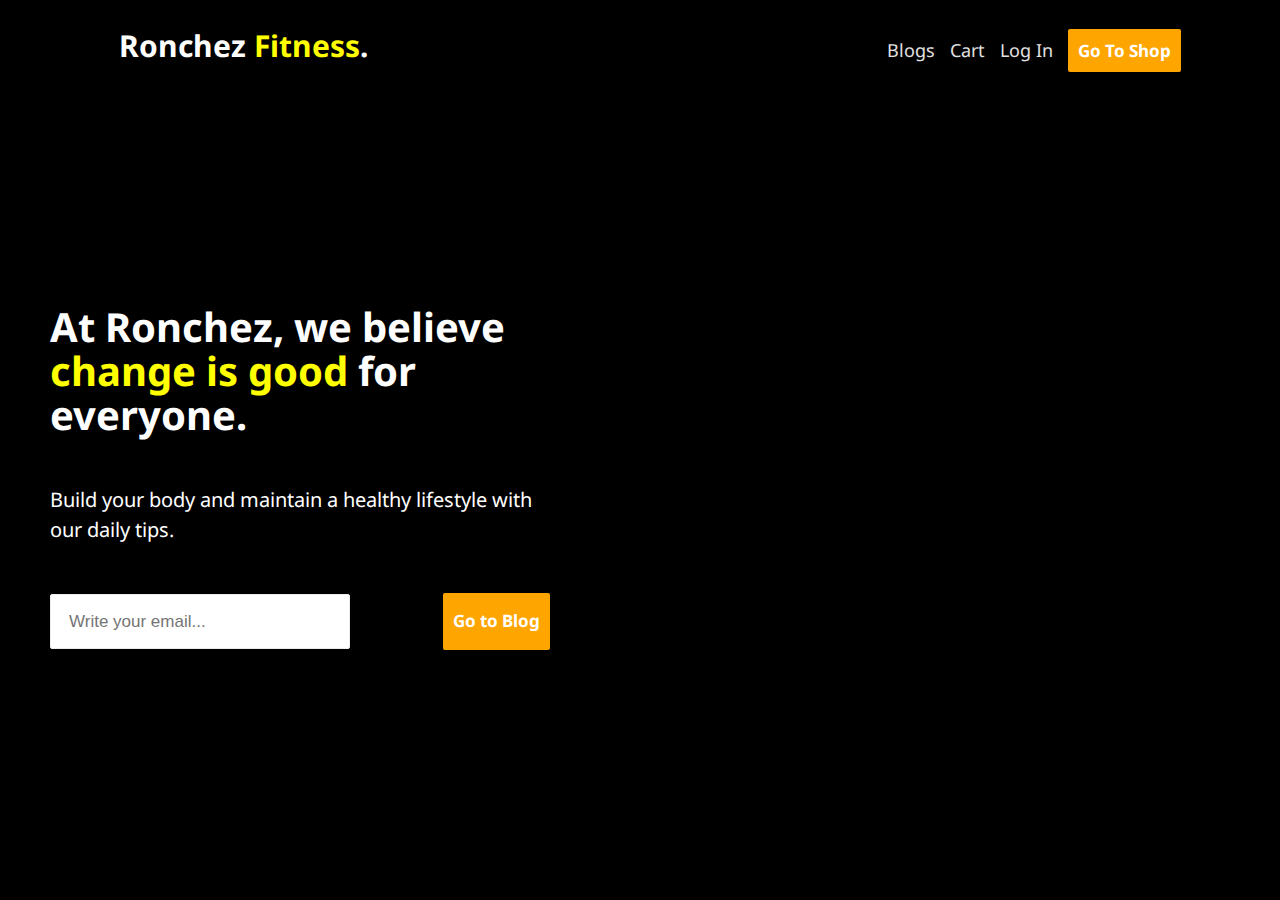
==== commit 8a2e7798: "Start on shop page" ====
--- a/index.html
+++ b/index.html
@@ -32,7 +32,7 @@
                     <li><a class="nav-text" href="">Cart</a></li>
                     <li><a class="nav-text" href="">Log In</a></li>
                     <li id="nav-button">
-                        <a class="nav-text" href="blog.html" id="go-to-blog">Go To Blog</a>
+                        <a class="nav-text" href="shop.html" id="go-to-blog">Go To Shop</a>
                     </li>
                 </ul>
             </div>
--- a/nav.css
+++ b/nav.css
@@ -12,6 +12,8 @@
     min-height: 10vh;
     background-color: black;
     font-family: 'Noto Sans', sans-serif;
+    width: 100%;
+    height: 10px;
 }
 
 .logo {
@@ -120,11 +122,14 @@
     .logo {
         left: 0;
         display: block;
+        font-size: 20px;
+        margin-left: -25px;
     }
     #social {
         display: flex;
         flex-direction: row;
-        flex-wrap: wrap;
+        padding-left: 40%;
+        /* flex-wrap: wrap; */
     }
     #logins {
         display: flex;
